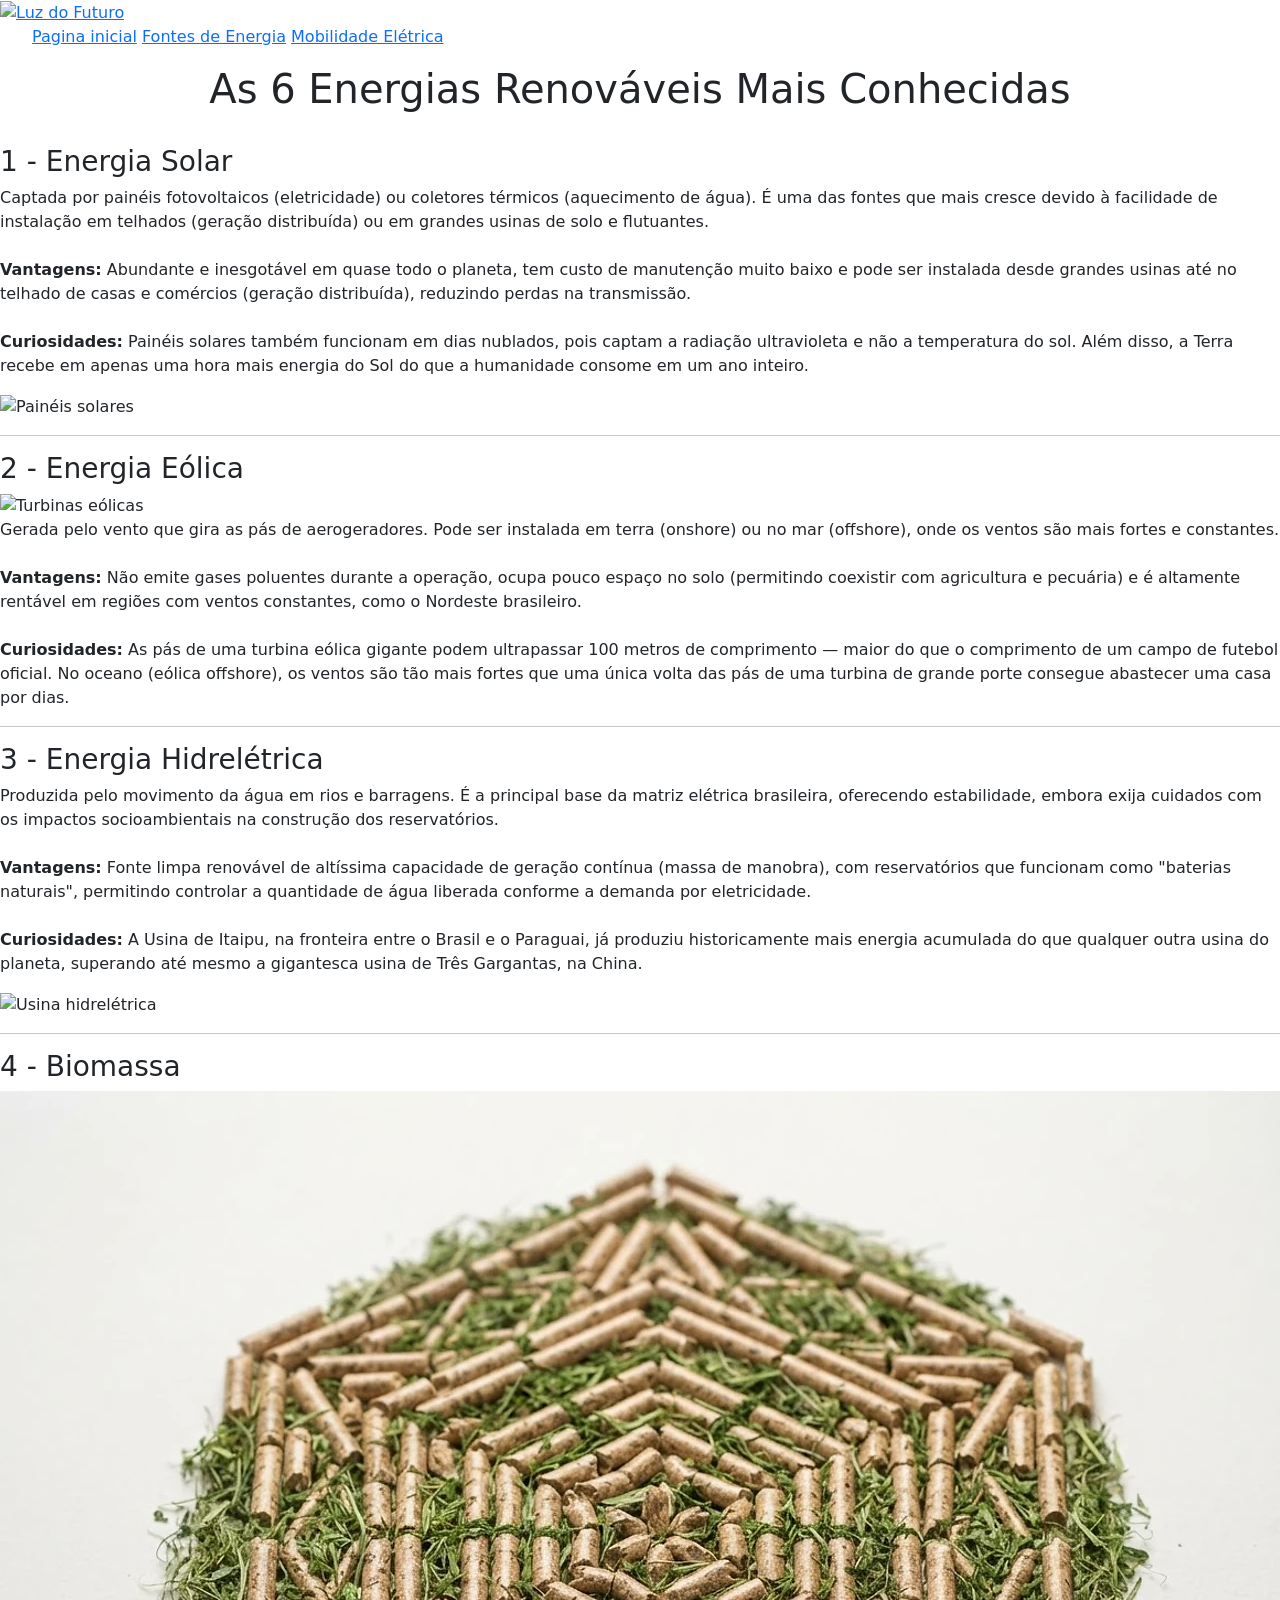
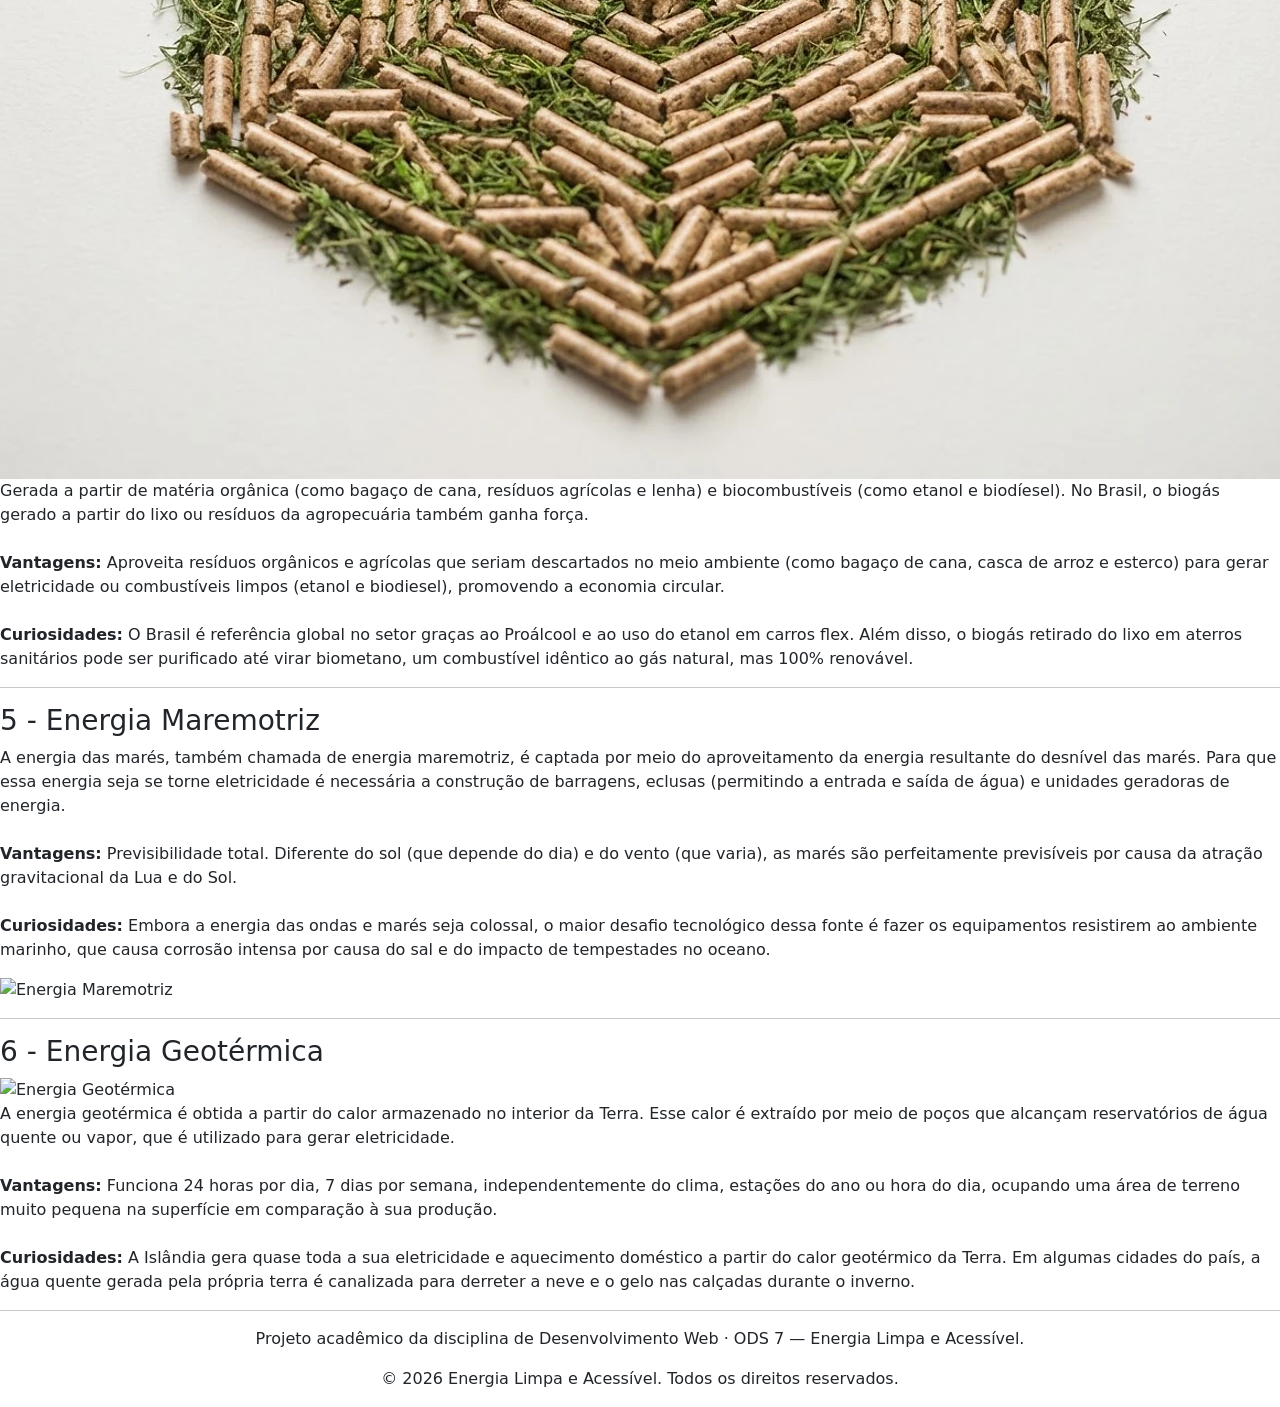
==== ATIVIDADE 1 WEB/fontesEnergia.html @ dbe9681a "Add files via upload" ====
<!DOCTYPE html> 
<html lang="pt-br">
    <head>
        <meta charset="UTF-8">
        <meta name="viewport" content="width=device-width, initial-scale=1.0">
        <link rel="stylesheet" href="visual.css">
        <link href="https://cdn.jsdelivr.net/npm/bootstrap@5.3.0/dist/css/bootstrap.min.css" rel="stylesheet">
        <title>Energia Limpa e Acessível</title>
    </head>
 <body id="fontesEnergia">
   <header>

     <a href="index.html" class="luzdofuturo"> <img src="midias/logo.png" alt="Luz do Futuro"> </a>
    
     <nav>
       <ul class="container-ods">
        <a href="index.html" class="link-customizado">Pagina inicial</a>
        <a href="fontesEnergia.html" class="link-customizado">Fontes de Energia</a>
        <a href="mobilidadeEletrica.html" class="link-customizado">Mobilidade Elétrica</a>
        <p>          </p>
       </ul>
     </nav>

   </header>
  <main>

    <section id="fontes">
        <h1 class="text-center">As 6 Energias Renováveis Mais Conhecidas</h1>
        
        <br>

        <div class="fontes">
            <h3>1 - Energia Solar</h3>
        </div>    
        <article class="energiasolar">
            <p>Captada por painéis fotovoltaicos (eletricidade) ou coletores 
            térmicos (aquecimento de água). É uma das fontes que mais 
            cresce devido à facilidade de instalação em telhados 
            (geração distribuída) ou em grandes usinas de solo e flutuantes.
            <br><br>
            <strong>Vantagens:</strong> Abundante e inesgotável em quase todo 
              o planeta, tem custo de manutenção muito baixo e pode ser instalada 
              desde grandes usinas até no telhado de casas e comércios (geração 
              distribuída), reduzindo perdas na transmissão.
              <br><br>
            <strong>Curiosidades:</strong> Painéis solares também funcionam em 
            dias nublados, pois captam a radiação ultravioleta e não a 
            temperatura do sol. Além disso, a Terra recebe em apenas uma hora
             mais energia do Sol do que a humanidade consome em um ano inteiro.</p>

            <img class="imagem-principal" src="midias/energiasolar.png" alt="Painéis solares">

        </article>
      <hr>

      <div class="fontes">
        <h3>2 - Energia Eólica</h3>
      </div>
      <article class="eolica">

        <img class="imagem-principal" src="midias/eolica.png" alt="Turbinas eólicas">

        <p>Gerada pelo vento que gira as pás de aerogeradores. Pode ser 
            instalada em terra (onshore) ou no mar (offshore), onde os 
            ventos são mais fortes e constantes.
          <br><br>
          <strong>Vantagens:</strong> Não emite gases poluentes 
          durante a operação, ocupa pouco espaço no solo (permitindo 
          coexistir com agricultura e pecuária) e é altamente rentável em 
          regiões com ventos constantes, como o Nordeste brasileiro.
          <br><br>
          <strong>Curiosidades:</strong> As pás de uma turbina eólica 
          gigante podem ultrapassar 100 metros de comprimento — maior 
          do que o comprimento de um campo de futebol oficial. No 
          oceano (eólica offshore), os ventos são tão mais fortes que 
          uma única volta das pás de uma turbina de grande porte 
          consegue abastecer uma casa por dias.
          </p>
      </article>

       <hr>

      <div class="fontes">
        <h3>3 - Energia Hidrelétrica</h3>
      </div>
      <article class="hidreletrica">
       
        <p>Produzida pelo movimento da água em rios e barragens. 
            É a principal base da matriz elétrica brasileira, oferecendo 
            estabilidade, embora exija cuidados com os impactos 
            socioambientais na construção dos reservatórios.
          <br><br>
          <strong>Vantagens:</strong> Fonte limpa renovável de altíssima 
          capacidade de geração contínua (massa de manobra), com reservatórios 
          que funcionam como "baterias naturais", permitindo controlar a 
          quantidade de água liberada conforme a demanda por eletricidade.
          <br><br>
          <strong>Curiosidades:</strong> A Usina de Itaipu, na fronteira 
          entre o Brasil e o Paraguai, já produziu historicamente mais 
          energia acumulada do que qualquer outra usina do planeta, superando 
          até mesmo a gigantesca usina de Três Gargantas, na China.
          </p>

          <img class="imagem-principal" src="midias/hidrelétrica.png" alt="Usina hidrelétrica">

      </article>
      <hr>

      <div class="fontes">
        <h3>4 - Biomassa</h3>
      </div>
      <article class="biomassa">

        <img class="imagem-principal" src="midias/biomassa.png" alt="Biomassa">

        <p>Gerada a partir de matéria orgânica (como bagaço de cana, 
            resíduos agrícolas e lenha) e biocombustíveis 
            (como etanol e biodíesel). No Brasil, o biogás gerado a 
            partir do lixo ou resíduos da agropecuária também ganha força.
          <br><br>
          <strong>Vantagens:</strong> Aproveita resíduos orgânicos e agrícolas 
          que seriam descartados no meio ambiente (como bagaço de cana, casca 
          de arroz e esterco) para gerar eletricidade ou combustíveis limpos 
          (etanol e biodiesel), promovendo a economia circular.
          <br><br>
          <strong>Curiosidades:</strong> O Brasil é referência global no setor 
          graças ao Proálcool e ao uso do etanol em carros flex. Além disso, 
          o biogás retirado do lixo em aterros sanitários pode ser purificado 
          até virar biometano, um combustível idêntico ao gás natural, mas 100% renovável.
        </p>

      </article>
      <hr>  

      <div class="fontes">
        <h3>5 - Energia Maremotriz</h3>
      </div>  
      <article class="Maremotriz">
       
        <p>A energia das marés, também chamada de energia maremotriz, 
          é captada por meio do aproveitamento da energia resultante 
          do desnível das marés. Para que essa energia seja se torne 
          eletricidade é necessária a construção de barragens, eclusas 
          (permitindo a entrada e saída de água) e unidades geradoras de energia. 
        <br><br>
        <strong>Vantagens:</strong> Previsibilidade total. Diferente do 
        sol (que depende do dia) e do vento (que varia), as marés são 
        perfeitamente previsíveis por causa da atração gravitacional da 
        Lua e do Sol.
        <br><br>
        <strong>Curiosidades:</strong> Embora a energia das ondas e marés 
        seja colossal, o maior desafio tecnológico dessa fonte é fazer 
        os equipamentos resistirem ao ambiente marinho, que causa corrosão 
        intensa por causa do sal e do impacto de tempestades no oceano.
        </p>

        <img class="imagem-principal" src="midias/mares.png" alt="Energia Maremotriz">

      </article>
      <hr>

      <div class="fontes">
        <h3>6 - Energia Geotérmica</h3>
      </div>  
      <article class="Geotérmica">

        <img class="imagem-principal" src="midias/geotermica.png" alt="Energia Geotérmica">

        <p>A energia geotérmica é obtida a partir do calor armazenado no interior da Terra. Esse calor é extraído por meio de poços que alcançam reservatórios de água quente ou vapor, que é utilizado para gerar eletricidade.
        <br><br>
        <strong>Vantagens:</strong> Funciona 24 horas por dia, 7 dias por semana,
         independentemente do clima, estações do ano ou hora do dia, 
         ocupando uma área de terreno muito pequena na superfície em 
         comparação à sua produção.
        <br><br>
        <strong>Curiosidades:</strong> A Islândia gera quase toda a sua eletricidade 
        e aquecimento doméstico a partir do calor geotérmico da Terra. Em algumas 
        cidades do país, a água quente gerada pela própria terra é canalizada 
        para derreter a neve e o gelo nas calçadas durante o inverno.
        </p>
      </article>
    </section>   
  </main>
   <hr>
  <footer class="text-center">
    <p>Projeto acadêmico da disciplina de Desenvolvimento Web · ODS 7 — Energia Limpa e Acessível.</p>
  </footer>
  
 </body>
 <footer class="text-center">
            <p>&copy; 2026 Energia Limpa e Acessível. Todos os direitos reservados.</p>
 </footer>

</html>
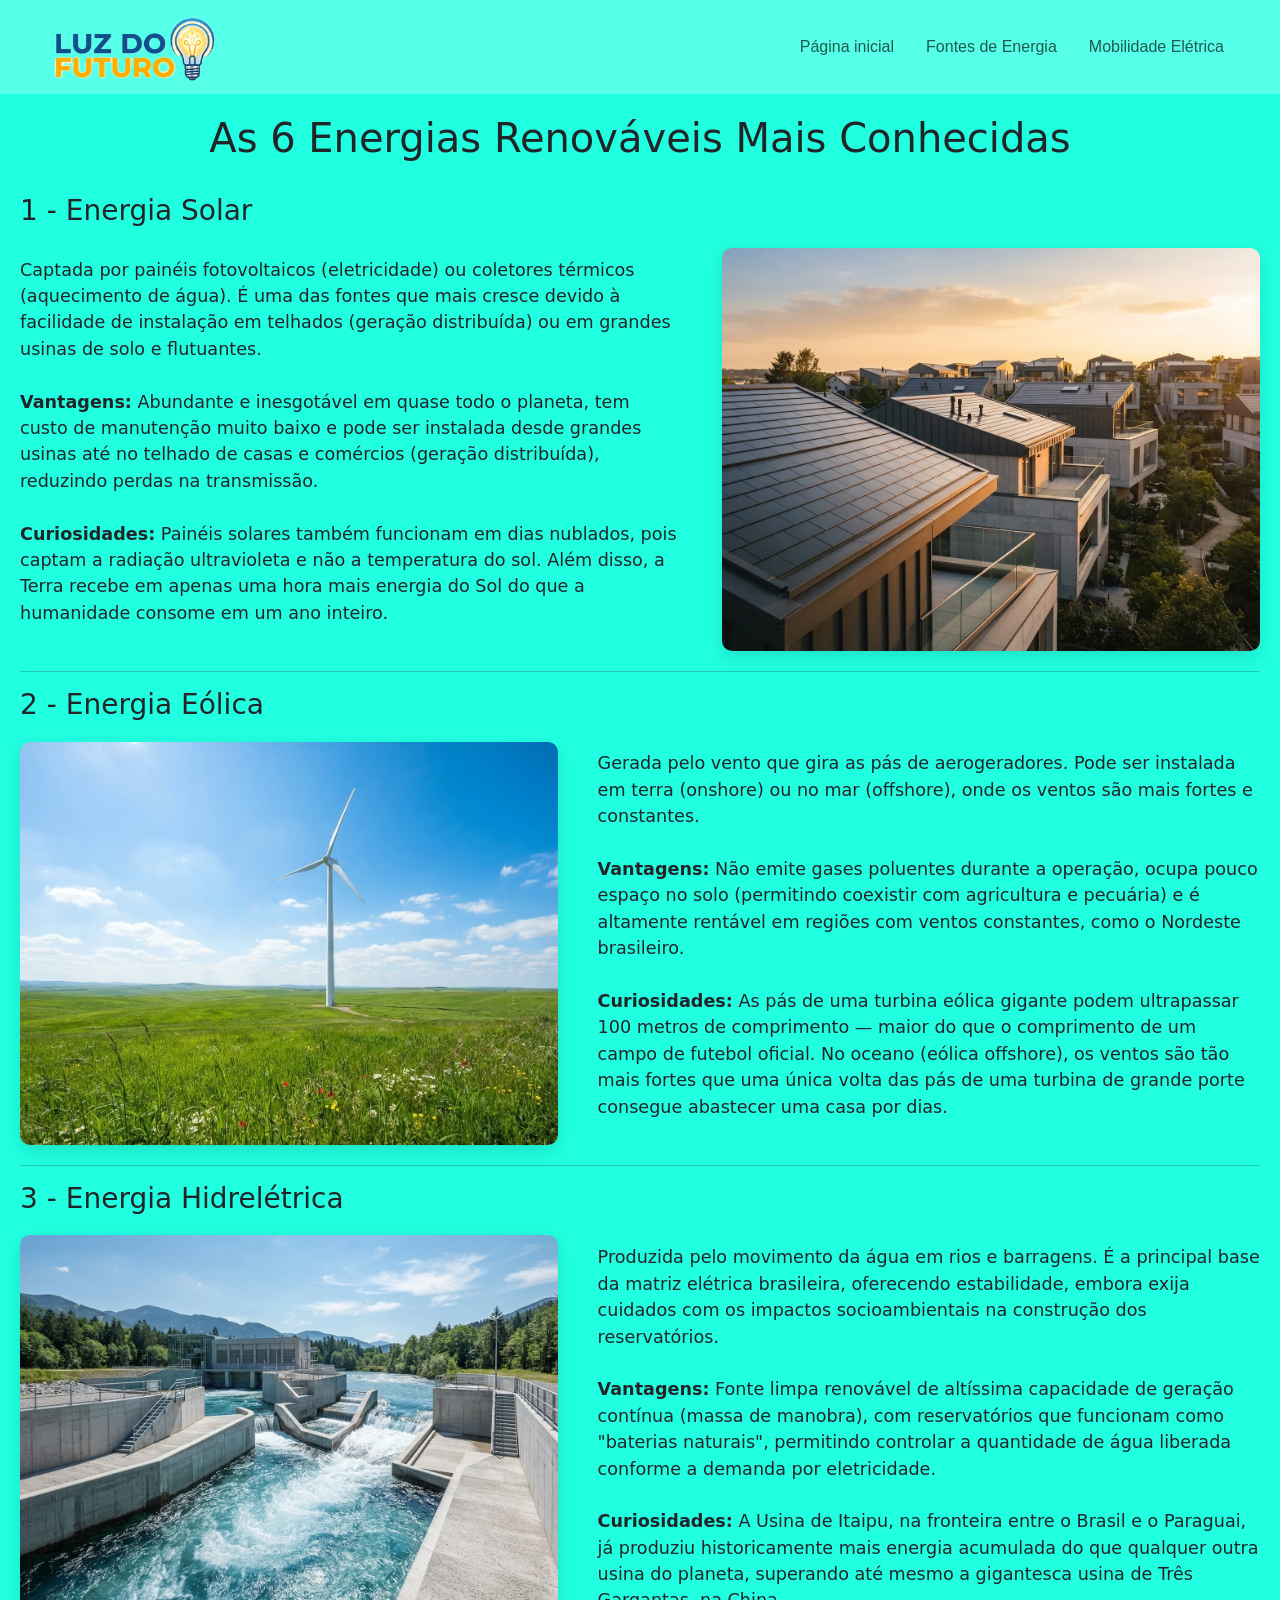
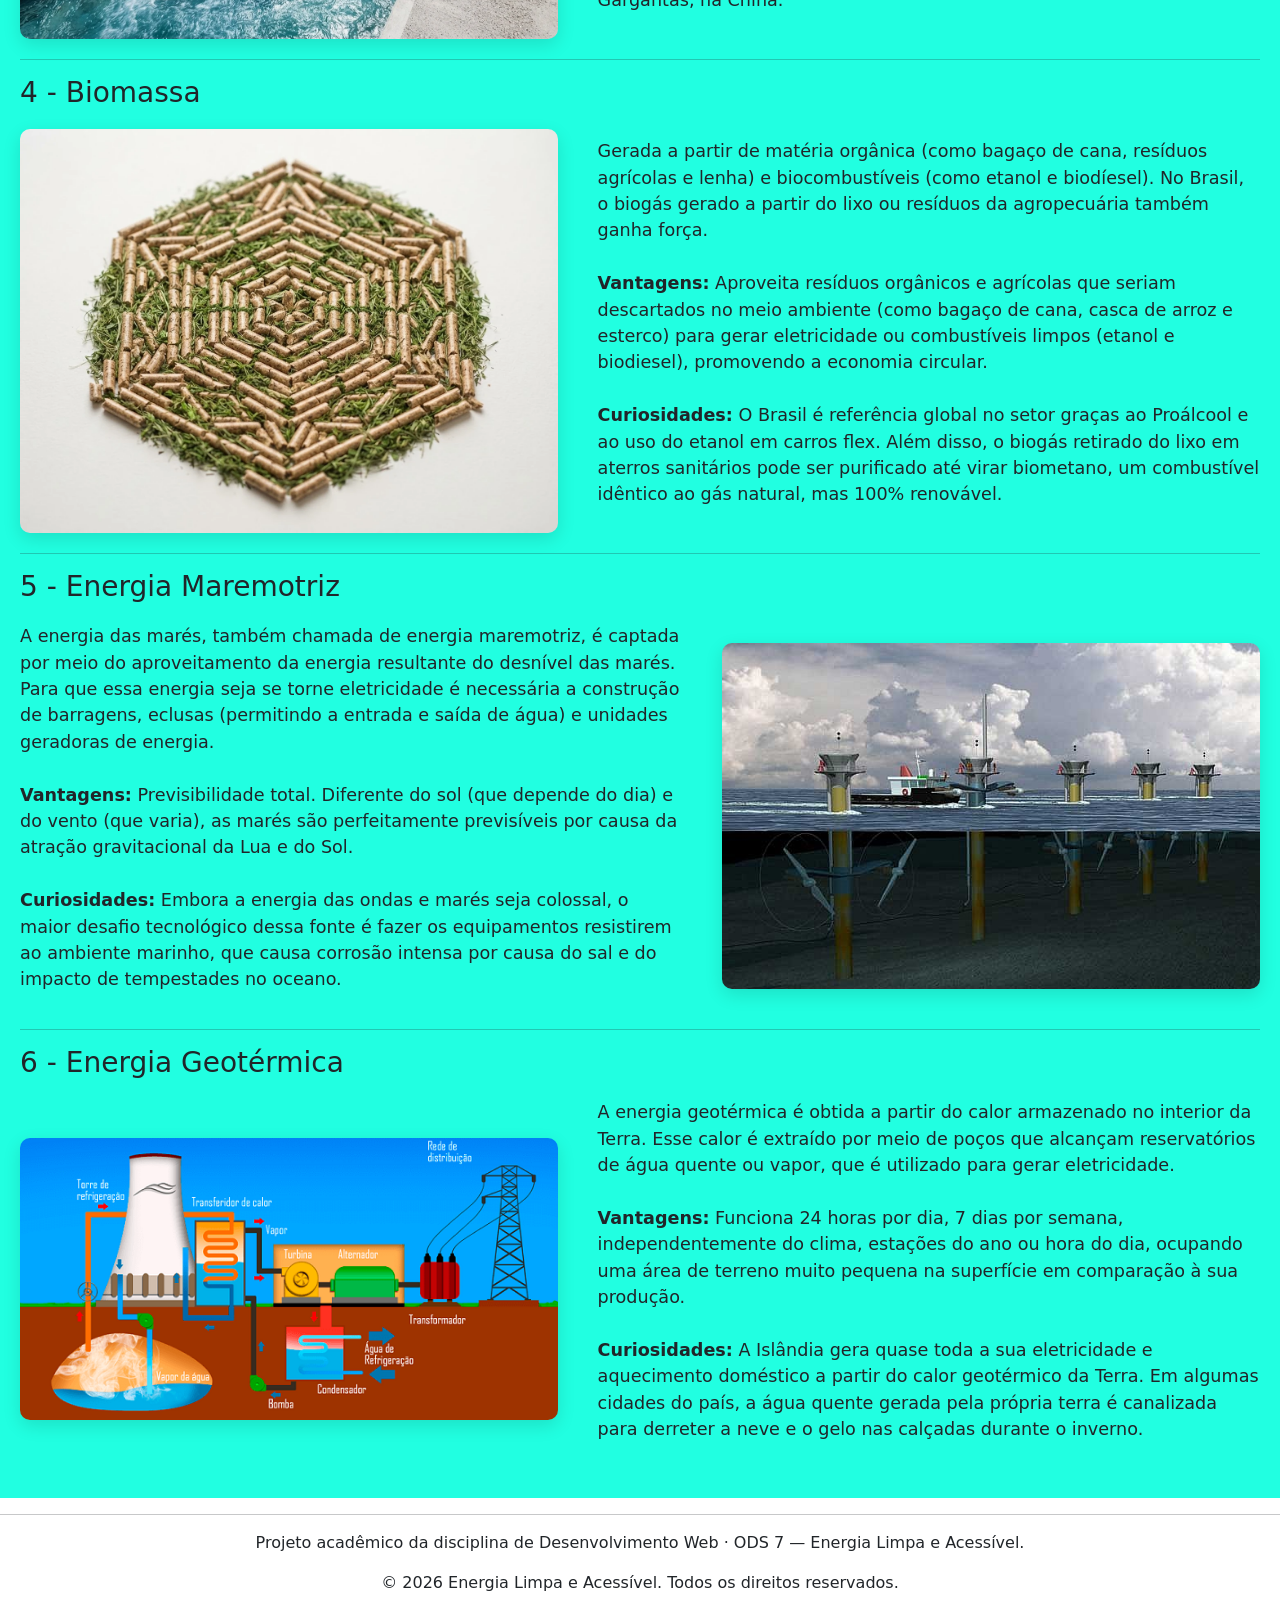
==== commit 30938f1c: "Add files via upload" ====
--- a/ATIVIDADE 1 WEB/fontesEnergia.html
+++ b/ATIVIDADE 1 WEB/fontesEnergia.html
@@ -8,18 +8,20 @@
         <title>Energia Limpa e Acessível</title>
     </head>
  <body id="fontesEnergia">
-   <header>
-
-     <a href="index.html" class="luzdofuturo"> <img src="midias/logo.png" alt="Luz do Futuro"> </a>
-    
-     <nav>
-       <ul class="container-ods">
-        <a href="index.html" class="link-customizado">Pagina inicial</a>
-        <a href="fontesEnergia.html" class="link-customizado">Fontes de Energia</a>
-        <a href="mobilidadeEletrica.html" class="link-customizado">Mobilidade Elétrica</a>
-        <p>          </p>
-       </ul>
-     </nav>
+   <header class="navbar navbar-expand-lg">
+     <div class="container-fluid px-3 px-lg-5">
+       <a href="index.html" class="navbar-brand luzdofuturo"> <img src="midias/logo.png" alt="Luz do Futuro"> </a>
+       <button class="navbar-toggler" type="button" data-bs-toggle="collapse" data-bs-target="#menuFontes" aria-controls="menuFontes" aria-expanded="false" aria-label="Abrir menu">
+         <span class="navbar-toggler-icon"></span>
+       </button>
+       <nav class="collapse navbar-collapse" id="menuFontes">
+         <ul class="navbar-nav ms-lg-auto gap-lg-3">
+          <li class="nav-item"><a href="index.html" class="nav-link link-customizado">Página inicial</a></li>
+          <li class="nav-item"><a href="fontesEnergia.html" class="nav-link link-customizado">Fontes de Energia</a></li>
+          <li class="nav-item"><a href="mobilidadeEletrica.html" class="nav-link link-customizado">Mobilidade Elétrica</a></li>
+         </ul>
+       </nav>
+     </div>
 
    </header>
   <main>
@@ -191,4 +193,5 @@
             <p>&copy; 2026 Energia Limpa e Acessível. Todos os direitos reservados.</p>
  </footer>
 
+ <script src="https://cdn.jsdelivr.net/npm/bootstrap@5.3.0/dist/js/bootstrap.bundle.min.js"></script>
 </html>
--- a/ATIVIDADE 1 WEB/visual.css
+++ b/ATIVIDADE 1 WEB/visual.css
@@ -0,0 +1,273 @@
+
+body {
+  font-family: sans-serif;
+  overflow-x: hidden;
+  /*background-image: url("midias/sol.png");*/
+  background-position: center;
+  background-repeat: no-repeat;
+  background-size: cover;
+  background-attachment: fixed;
+}
+main {
+  background-color: #00ffddde;
+  max-width: 1300px;
+  margin: 0 auto;
+  padding: 20px;
+}
+header {
+  font-family: sans-serif;
+  position: sticky;
+  top: 0;
+  backdrop-filter: blur(20px);
+  background-color: #00ffddaa;
+  z-index: 99;
+
+}
+header img {
+  width: 170px;
+  height: auto;
+  margin: auto;
+  transition: all 0.2s linear;
+}
+header img:hover {
+  width: 195px;
+    
+  
+}
+
+.container-ods {
+  display: flex;
+  gap: 20px;
+  justify-content: right;
+  flex-wrap: wrap;
+  box-shadow: 0 20px 20px rgba(0, 0, 0, 0.12);
+}
+
+.navbar-toggler {
+  border-color: #008f7a;
+}
+
+.navbar-toggler:focus {
+  box-shadow: 0 0 0 0.2rem rgba(0, 143, 122, 0.25);
+}
+
+
+.link-customizado {
+  max-width: 1300px;
+  color: #070000;
+  text-decoration: none;
+  font-family: sans-serif;
+  font-size: 16px;
+  font-weight: bold;
+  transition: all 0.2s linear;
+}
+.link-customizado:hover {
+  font-size: 17px;
+  color: #eeff00;
+}
+.fontes {
+  font-size: 22px;
+  max-width: 1300px;
+  
+}
+.fontes:hover {
+  font-size: 23px;
+  color: #fdfdfc;
+  text-decoration: none;
+  font-weight: bold;
+  transition: all 0.2s linear;
+  text-shadow: 0 5px 10px rgb(0, 0, 0);
+}
+
+#ods7 {
+  padding-top: 40px;
+  color: #090000;
+}
+
+.ods7 {
+  display: flex;
+  align-items: center;
+  justify-content: space-between;
+  gap: 60px;
+  color: #000000;
+}
+
+.video-destaque {
+  width: min(50%, 620px);
+  max-width: 100%;
+  border-radius: 10px;
+}
+.ods7-titulo {
+  margin: 0 0 25px;
+  font-size: 1.1rem;
+  letter-spacing: 0.1em;
+  text-transform: uppercase;
+  color: #000000;
+  transition: all 0.2s linear;
+}
+.titulo {
+  font-size: 50px;
+  text-transform: uppercase;
+  color: #000000;
+  transition: all 0.2s linear;
+}
+.titulo:hover {
+  font-size: 3.5rem;
+  color: #d9ff00;
+  text-shadow: 0 5px 10px rgb(255, 255, 90);
+}
+
+.frase-destaque {
+  font-size: clamp(1.3rem, 2vw, 2.2rem);
+  margin: 0 0 22px;
+  font-style: italic;
+}
+
+.imagem-principal {
+  width: min(42vw, 620px);
+  max-width: 100%;
+  height: auto;
+  border-radius: 10px;
+  transition: all 0.2s linear;
+  box-shadow: 0 6px 18px rgba(0, 0, 0, 0.12);
+}
+.imagem-principal:hover {
+  transform: scale(1.10);
+  box-shadow: 0 12px 24px rgba(0, 0, 0, 0.2);
+}
+
+
+article {
+  display: flex;
+  align-items: center;
+  gap: 40px;
+  margin: 20px 0;
+}
+.carros-eletricos img{
+  gap: flex;
+   width: min(35vw, 500px);
+  max-width: 1000%;
+  height: auto;
+  border-radius: 10px;
+  box-shadow: 0 6px 18px rgba(0, 0, 0, 0.12);
+}
+
+article p {
+  flex: 1;
+  font-size: 1.1rem;
+}
+
+article img {
+  width: min(35vw, 500px);
+  max-width: 100%;
+  height: auto;
+  border-radius: 10px;
+  box-shadow: 0 6px 18px rgba(0, 0, 0, 0.12);
+}
+
+.eolica p,
+.hidreletrica p,
+.biomassa p {
+  order: 1;
+}
+
+.metasbox {
+  display: grid;
+  grid-template-columns: repeat(auto-fit, minmax(220px, 1fr));
+  gap: 16px;
+  margin: 20px 0;
+}
+
+.botão {
+  min-height: 76px;
+  padding: 16px;
+  border: 2px solid #008f7a;
+  border-radius: 8px;
+  background-color: rgb(200, 255, 0);
+  color: #000000;
+  box-shadow: 0 5px 12px rgba(0, 0, 0, 0.18);
+  cursor: pointer;
+  transition: transform 0.2s ease, box-shadow 0.2s ease;
+}
+
+.botão:hover {
+  transform: translateY(-3px);
+  box-shadow: 0 12px 20px rgb(0, 0, 0);
+}
+
+@media (max-width: 991.98px) {
+  header img,
+  header img:hover {
+    width: 145px;
+  }
+
+  .navbar-collapse {
+    padding: 0.75rem 0;
+  }
+
+  .navbar-nav .nav-link {
+    padding: 0.65rem 0;
+  }
+
+  main {
+    padding: 16px;
+  }
+
+  .ods7,
+  article {
+    flex-direction: column;
+    align-items: stretch;
+    gap: 24px;
+  }
+
+  .ods7-texto,
+  article p {
+    width: 100%;
+  }
+
+  .video-destaque,
+  article img,
+  .imagem-principal {
+    width: 100%;
+    max-width: 100%;
+  }
+
+  .titulo {
+    font-size: clamp(2rem, 8vw, 3.2rem);
+  }
+
+  article p {
+    font-size: 1rem;
+  }
+}
+
+@media (max-width: 575.98px) {
+  main {
+    padding: 12px;
+  }
+
+  #ods7 {
+    padding-top: 20px;
+  }
+
+  .fontes {
+    font-size: 1.25rem;
+  }
+
+  .metasbox {
+    grid-template-columns: 1fr;
+  }
+
+  .botão {
+    min-height: 60px;
+  }
+
+  footer p {
+    padding: 0 12px;
+    font-size: 0.85rem;
+  }
+}
+
+
+
+
